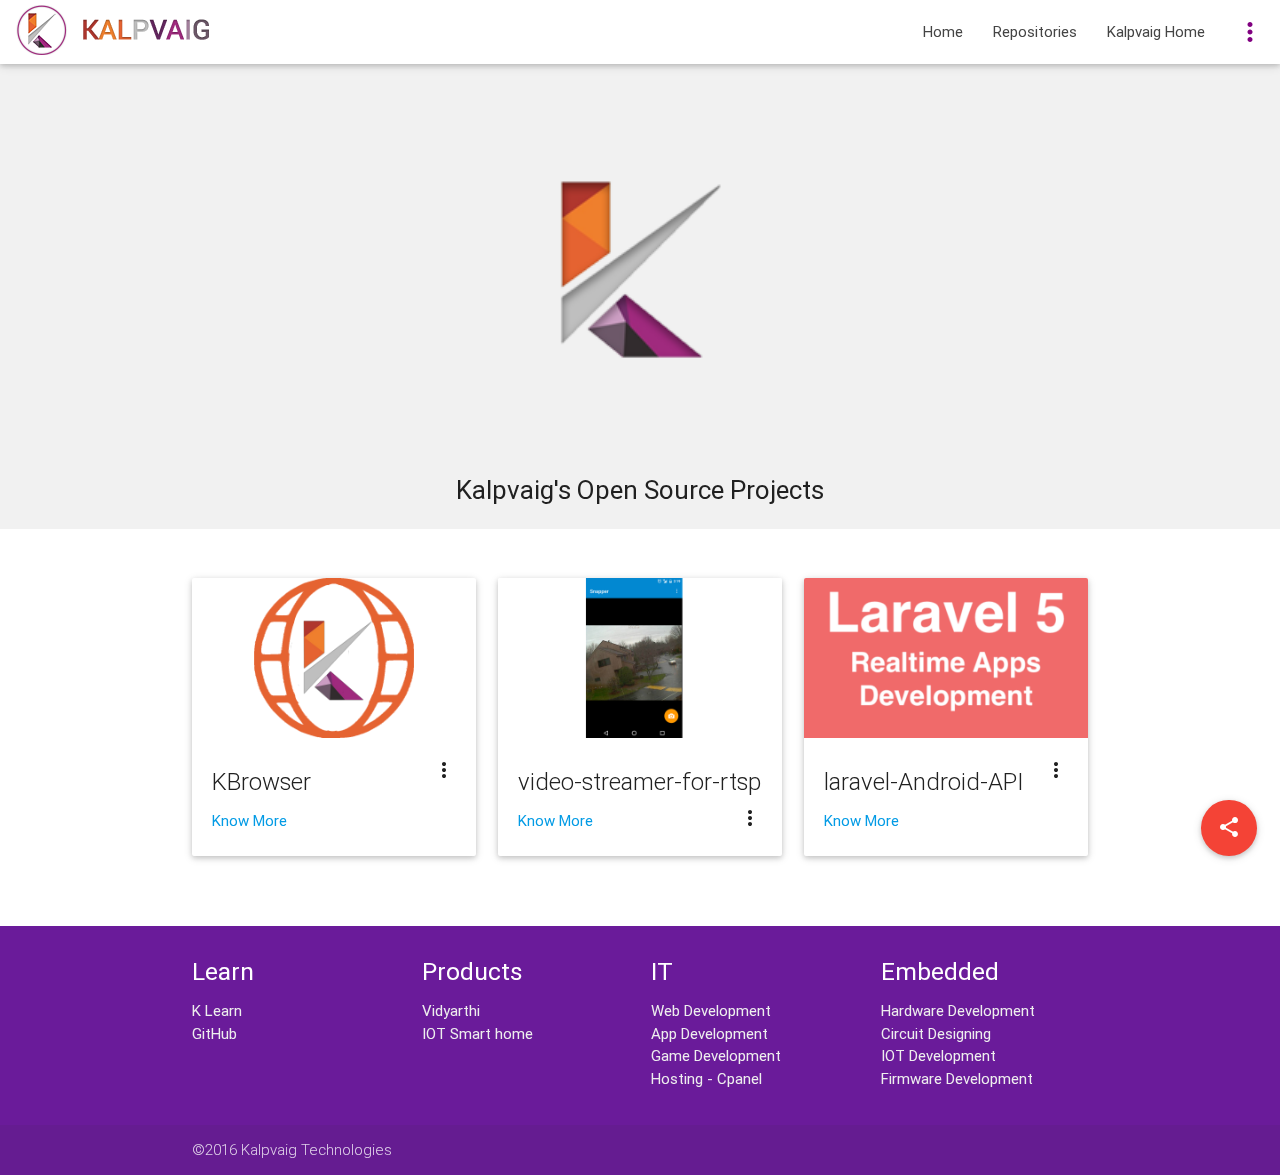
==== index.html @ 4818a3d6 "new website" ====
<!DOCTYPE html>
<html lang="en">
<head>
  <meta http-equiv="Content-Type" content="text/html; charset=UTF-8"/>
  <meta name="viewport" content="width=device-width, initial-scale=1, maximum-scale=1.0, user-scalable=no"/>
  <title>Kalpvaig Technologies </title>

  <!-- CSS  -->
    <link href="https://fonts.googleapis.com/icon?family=Material+Icons" rel="stylesheet">
    <link href="css/materialize.css" type="text/css" rel="stylesheet" media="screen,projection"/>
    <link href="css/style.css" type="text/css" rel="stylesheet" media="screen,projection"/>
    <link rel="stylesheet" href="http://cdnjs.cloudflare.com/ajax/libs/font-awesome/4.4.0/css/font-awesome.min.css">
    <link rel="stylesheet" href="owlcarousel/owl.carousel.css">
<link rel="stylesheet" href="owlcarousel/owl.theme.min.css">

</head>
<body>

<!-- Dropdown Structure -->
    <ul id="dropdown-option" class="dropdown-content">
      <li><a href="contact-us.html">Help and feedback</a></li>
      
    </ul>
    <div class="navbar-fixed">
      <nav>
        <div class="nav-wrapper">
          <a href="#!" class="brand-logo" style="margin-top:5px"><img src="img/logo_kalpvaig_logo_text.png" class="responsive-img" /></a>
          <a href="#" data-activates="mobile-demo" class="button-collapse"><i class="material-icons">menu</i></a>
            <ul class="right">
                <li><a class="dropdown-button" href="#!" data-activates="dropdown-option"><i class="material-icons icon-white">more_vert</i></a></li>
            </ul>

            <ul class="right hide-on-med-and-down">
            
                     

 
                 
                
          
            <li><a href="http://kalpvaig.github.io">Home</a></li>
            <li><a href="repositories.html">Repositories</a></li>
            <li><a href="https://kalpvaig.com">Kalpvaig Home</a></li>
          </ul>
        </div>
      </nav>
    </div>
<div style="clear:both;">

     <div class="parallax-container">
        <div class="parallax"><img src="images/slider-kalpvaig.png"></div>
      </div>
      <h1 class="center">Kalpvaig's Open Source Projects</h1>
      <div class="section white">
        <div class="row container">
          <h2 class="header"></h2>

<div class="row">
        <div class="col s12 m4">
           <div class="card hoverable">
            <div class="card-image waves-effect waves-block waves-light">
              <img class="activator" src="images/kbrowser.png">
            </div>
            <div class="card-content">
              <span class="card-title activator grey-text text-darken-4 truncate">KBrowser<i class="material-icons right">more_vert</i></span>
              <p><a href="https://github.com/kalpvaig/KBrowser">Know More</a></p>
            </div>
            <div class="card-reveal" style="text-align: justify;">
              <span class="card-title grey-text text-darken-4">KBrowser<i class="material-icons right">close</i></span>
              
             KBrowser can be used by embedded developers to control their things speak, adafruit web interface from the app. Here user can also change the app name from within the app that shows as the home activity

            </div>
          </div>
      </div>

  <div class="col s12 m4">
           <div class="card hoverable">
            <div class="card-image waves-effect waves-block waves-light">
              <img class="activator" src="images/snapperr.png">
            </div>
            <div class="card-content">
              <span class="card-title activator grey-text text-darken-4">video-streamer-for-rtsp<i class="material-icons right">more_vert</i></span>
              <p><a href="https://github.com/kalpvaig/video-streamer-for-rtsp">Know More</a></p>
            </div>
            <div class="card-reveal">
              <span class="card-title grey-text text-darken-4">video-streamer-for-rtsp<i class="material-icons right">close</i></span>
              Smart Home Automation<br />
              Custom Embedded System Development<br />
              Industrial System Solution
            </div>
          </div>
      </div>
<div class="col s12 m4">
           <div class="card hoverable">
            <div class="card-image waves-effect waves-block waves-light">
              <img class="activator" src="images/laravel-api.jpg">
            </div>
            <div class="card-content">
              <span class="card-title activator grey-text text-darken-4">laravel-Android-API<i class="material-icons right">more_vert</i></span>
              <p><a href="https://github.com/kalpvaig/laravel-android-api">Know More</a></p>
            </div>
            <div class="card-reveal" style="text-align: justify;">
              <span class="card-title grey-text text-darken-4">laravel-Android-API<i class="material-icons right">close</i></span>
              Create Laravel User Authentication using basic auth and token sharing algorithm for Register and login.
            </div>
          </div>
      </div>
      
    </div>

        

        </div>
      </div>
     

   
   

    <footer class="page-footer purple darken-3" >
          <div class="container">
            <div class="row">
              <div class="col s6  m3">
                <h5 class="white-text">Learn</h5>
                <p class="grey-text text-lighten-4"></p><ul>
               <li><a class="grey-text text-lighten-3" href="http://kalpvaig.com/learn/">K Learn</a></li>
                <li><a class="grey-text text-lighten-3" href="https://github.com/kalpvaig?tab=repositories">GitHub</a></li>
                 
               </ul>
              </div>
                <div class="col s6  m3">
                <h5 class="white-text">Products</h5>
                <p class="grey-text text-lighten-4"></p><ul>
               <li><a class="grey-text text-lighten-3" href="vidyarthi.html">Vidyarthi</a></li>
                <li><a class="grey-text text-lighten-3" href="index.html">IOT Smart home</a></li>
                
               </ul>
              </div>

               <div class="col s6  m3">
                <h5 class="white-text">IT</h5>
                <p class="grey-text text-lighten-4"></p><ul>
               
                  <li><a class="grey-text text-lighten-3" href="web_development.html">Web Development</a></li>
                  <li><a class="grey-text text-lighten-3" href="app_development.html">App Development</a></li>
                   <li><a class="grey-text text-lighten-3" href="game_development.html">Game Development</a></li>
                  <li><a class="grey-text text-lighten-3" href="hosting.html">Hosting - Cpanel</a></li>
                  
               </ul>
              </div>

              <div class="col s6 m3">
                <h5 class="white-text">Embedded</h5>
                <ul>
                  <li><a class="grey-text text-lighten-3" href="iot_development.html">Hardware Development</a></li>
                  <li><a class="grey-text text-lighten-3" href="iot_development.html">Circuit Designing</a></li>
                  <li><a class="grey-text text-lighten-3" href="iot_development.html">IOT Development</a></li>
                   <li><a class="grey-text text-lighten-3" href="iot_development.html">Firmware Development</a></li>
                  
                </ul>
              </div>
            </div>
          </div>


          <div class="footer-copyright">
            <div class="container">
            ©2016 Kalpvaig Technologies</a>
           
            </div>
          </div>
        </footer>


    <!-- Floating action button -->
     <div class="fixed-action-btn horizontal click-to-toggle" style="bottom: 45px; right: 24px;">
        <a class="btn-floating waves-effect waves-light btn-large red">
          <i class="material-icons">share</i>
        </a>
        <ul>
         <li> <a class="btn-floating blue" href="https://www.facebook.com/kalpvaigtechnologies"><i class="fa fa-facebook-square" aria-hidden="true"></i>
</a></li>
          <li><a class="btn-floating blue " href="https://twitter.com/kalpvaig"><i class="fa fa-twitter-square" aria-hidden="true"></i>
</a></li>
          <li><a class="btn-floating blue" href="https://www.linkedin.com/company/kalpvaig-technologies-llp"><i class="fa fa-linkedin-square" aria-hidden="true"></i>
</a></li>
          
        </ul>
      </div>
  <!--  Scripts-->
  <script src="https://code.jquery.com/jquery-2.1.1.min.js"></script>
        
  <script src="js/materialize.js"></script>
  <script src="js/init.js"></script>
  <script type="text/javascript">
      $(document).ready(function(){
        $('.modal-trigger').leanModal();
      });

  </script>
<script src="owlcarousel/owl.carousel.min.js"></script>
<script type="text/javascript">
  $('.owl-carousel').owlCarousel({
    loop:true,
    margin:10,
    autoplay:true,
    autoplayTimeout: 1000,
    autoplayHoverPause: true,
    responsiveClass:true,
    responsive:{
        0:{
            items:1,
            nav:true,
            loop: true
        },
        600:{
            items:3,
            nav:false,
            loop: true
        },
        1000:{
            items:5,
            nav:true,
            loop:true
        }
    }
});
</script>

  </body>
</html>
---- css/style.css ----
/* Custom Stylesheet */
/**
 * Use this file to override Materialize files so you can update
 * the core Materialize files in the future
 *
 * Made By MaterializeCSS.com
 */

nav ul a,
nav .brand-logo {
  color: #444;
}

p {
  line-height: 2rem;
}

.button-collapse {
  color: #26a69a;
}

.parallax-container {
  min-height: 380px;
  line-height: 0;
  height: auto;
  color: rgba(255,255,255,.9);
}
  .parallax-container .section {
    width: 100%;
  }

@media only screen and (max-width : 992px) {
  .parallax-container .section {
    position: absolute;
    top: 40%;
  }
  #index-banner .section {
    top: 10%;
  }
}

@media only screen and (max-width : 600px) {
  #index-banner .section {
    top: 0;
  }
}

.icon-block {
  padding: 0 15px;
}
.icon-block .material-icons {
  font-size: inherit;
}

footer.page-footer {
  margin: 0;
}

nav{
  background-color: #ffffff;
  color: #7B1FA2;
}

i.icon-white {
    color: purple;
}

.button-collapse{
  margin-left:10px;
  color: #7B1FA2;
}

body{
  background-color: #f1f1f1;
}


.sl-slider-wrapper {
	width: 100%;
	margin: 0 auto;
	position: relative;
	overflow: hidden;
}

.sl-slider {
	position: absolute;
	top: 0;
	left: 0;
}

/* Slide wrapper and slides */

.sl-slide,
.sl-slides-wrapper,
.sl-slide-inner {
	position: absolute;
	width: 100%;
	height: 100%;
	top: 0;
	left: 0;
} 

.sl-slide {
}

/* The duplicate parts/slices */

.sl-content-slice {
	overflow: hidden;
	position: absolute;
	-webkit-box-sizing: content-box;
	-moz-box-sizing: content-box;
	box-sizing: content-box;
	background: #fff;
	-webkit-backface-visibility: hidden;
	-moz-backface-visibility: hidden;
	-o-backface-visibility: hidden;
	-ms-backface-visibility: hidden;
	backface-visibility: hidden;
	opacity : 1;
}

/* Horizontal slice */

.sl-slide-horizontal .sl-content-slice {
	width: 100%;
	height: 50%;
	left: -200px;
	-webkit-transform: translateY(0%) scale(1);
	-moz-transform: translateY(0%) scale(1);
	-o-transform: translateY(0%) scale(1);
	-ms-transform: translateY(0%) scale(1);
	transform: translateY(0%) scale(1);
}

.sl-slide-horizontal .sl-content-slice:first-child {
	top: -200px;
	padding: 200px 200px 0px 200px;
}

.sl-slide-horizontal .sl-content-slice:nth-child(2) {
	top: 50%;
	padding: 0px 200px 200px 200px;
}

/* Vertical slice */

.sl-slide-vertical .sl-content-slice {
	width: 50%;
	height: 100%;
	top: -200px;
	-webkit-transform: translateX(0%) scale(1);
	-moz-transform: translateX(0%) scale(1);
	-o-transform: translateX(0%) scale(1);
	-ms-transform: translateX(0%) scale(1);
	transform: translateX(0%) scale(1);
}

.sl-slide-vertical .sl-content-slice:first-child {
	left: -200px;
	padding: 200px 0px 200px 200px;
}

.sl-slide-vertical .sl-content-slice:nth-child(2) {
	left: 50%;
	padding: 200px 200px 200px 0px;
}

/* Content wrapper */
/* Width and height is set dynamically */
.sl-content-wrapper {
	position: absolute;
}

.sl-content {
	width: 100%;
	height: 100%;
	background: #fff;
}

/* Default styles for background colors */
.sl-slide-horizontal .sl-slide-inner {
	background: #ddd;
}

.sl-slide-vertical .sl-slide-inner {
	background: #ccc;
}

.nav-dots{
  z-index: 100;
  height: 0px;
  background: rgba(0,0,0,0);
}


.sl-slider {
    width: 100%;
}

.round-icon {
	padding:10px;
	background-color: #f1f1f1;
	box-shadow: 0px 0px 4px #ccc;
	border-radius: 50%;

}
.round-icon:hover{
	box-shadow: 0px 0px 6px #aaa;
}
.padding-10{

	padding: 10px;
}

h1{
	font-size: 26px;
}

.fixx{
    width: auto;  /* set to anything and aspect ratio is maintained - also corrects glitch in Internet Explorer */
    height: 200px;  /* set to anything and aspect ratio is maintained */
    border: 0;  /* for older IE browsers that draw borders around images */

}

.owl-prev , .owl-next{
	display: inline-block;
	border:1px solid #ddd;
	color: #fff;
	padding-left: 10px;
	padding-right: 10px;
	background-color: #f44336;
	border-radius: 5px;
	margin-right:10px;
}

.owl-nav{
	margin: 20px auto;
	text-align: center;
}

.owl-controls{
	margin-bottom: 20px;
}
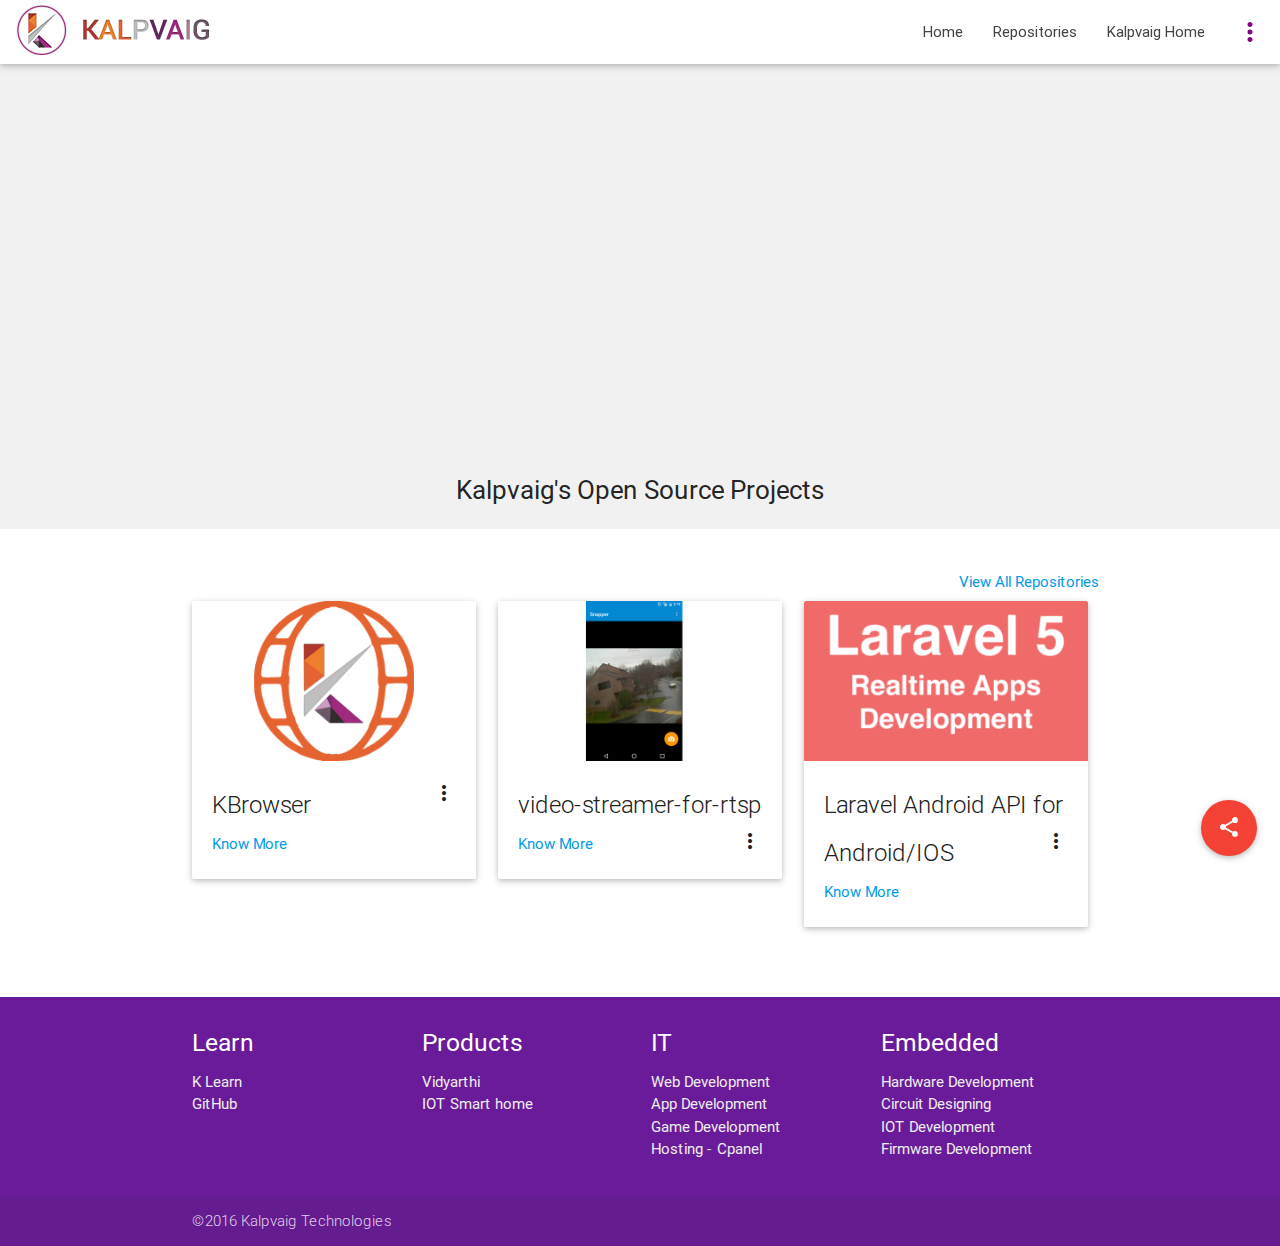
==== commit b56d73b4: "added repositories" ====
--- a/index.html
+++ b/index.html
@@ -9,9 +9,8 @@
     <link href="https://fonts.googleapis.com/icon?family=Material+Icons" rel="stylesheet">
     <link href="css/materialize.css" type="text/css" rel="stylesheet" media="screen,projection"/>
     <link href="css/style.css" type="text/css" rel="stylesheet" media="screen,projection"/>
-    <link rel="stylesheet" href="http://cdnjs.cloudflare.com/ajax/libs/font-awesome/4.4.0/css/font-awesome.min.css">
-    <link rel="stylesheet" href="owlcarousel/owl.carousel.css">
-<link rel="stylesheet" href="owlcarousel/owl.theme.min.css">
+    <link rel="stylesheet" href="https://cdnjs.cloudflare.com/ajax/libs/font-awesome/4.4.0/css/font-awesome.min.css">
+   
 
 </head>
 <body>
@@ -56,6 +55,9 @@
           <h2 class="header"></h2>
 
 <div class="row">
+        <a href="repositories.html" style="float:right"> View All Repositories </a>
+        <div style="clear:both"></div>
+
         <div class="col s12 m4">
            <div class="card hoverable">
             <div class="card-image waves-effect waves-block waves-light">
@@ -84,7 +86,7 @@
               <p><a href="https://github.com/kalpvaig/video-streamer-for-rtsp">Know More</a></p>
             </div>
             <div class="card-reveal">
-              <span class="card-title grey-text text-darken-4">video-streamer-for-rtsp<i class="material-icons right">close</i></span>
+              <span class="card-title grey-text text-darken-4">Video Streamer For RTSP<i class="material-icons right">close</i></span>
               Smart Home Automation<br />
               Custom Embedded System Development<br />
               Industrial System Solution
@@ -97,11 +99,11 @@
               <img class="activator" src="images/laravel-api.jpg">
             </div>
             <div class="card-content">
-              <span class="card-title activator grey-text text-darken-4">laravel-Android-API<i class="material-icons right">more_vert</i></span>
+              <span class="card-title activator grey-text text-darken-4">Laravel Android API for Android/IOS<i class="material-icons right">more_vert</i></span>
               <p><a href="https://github.com/kalpvaig/laravel-android-api">Know More</a></p>
             </div>
             <div class="card-reveal" style="text-align: justify;">
-              <span class="card-title grey-text text-darken-4">laravel-Android-API<i class="material-icons right">close</i></span>
+              <span class="card-title grey-text text-darken-4">Laravel Android API<i class="material-icons right">close</i></span>
               Create Laravel User Authentication using basic auth and token sharing algorithm for Register and login.
             </div>
           </div>
@@ -192,41 +194,6 @@
   <script src="https://code.jquery.com/jquery-2.1.1.min.js"></script>
         
   <script src="js/materialize.js"></script>
-  <script src="js/init.js"></script>
-  <script type="text/javascript">
-      $(document).ready(function(){
-        $('.modal-trigger').leanModal();
-      });
-
-  </script>
-<script src="owlcarousel/owl.carousel.min.js"></script>
-<script type="text/javascript">
-  $('.owl-carousel').owlCarousel({
-    loop:true,
-    margin:10,
-    autoplay:true,
-    autoplayTimeout: 1000,
-    autoplayHoverPause: true,
-    responsiveClass:true,
-    responsive:{
-        0:{
-            items:1,
-            nav:true,
-            loop: true
-        },
-        600:{
-            items:3,
-            nav:false,
-            loop: true
-        },
-        1000:{
-            items:5,
-            nav:true,
-            loop:true
-        }
-    }
-});
-</script>
-
+  
   </body>
 </html>
